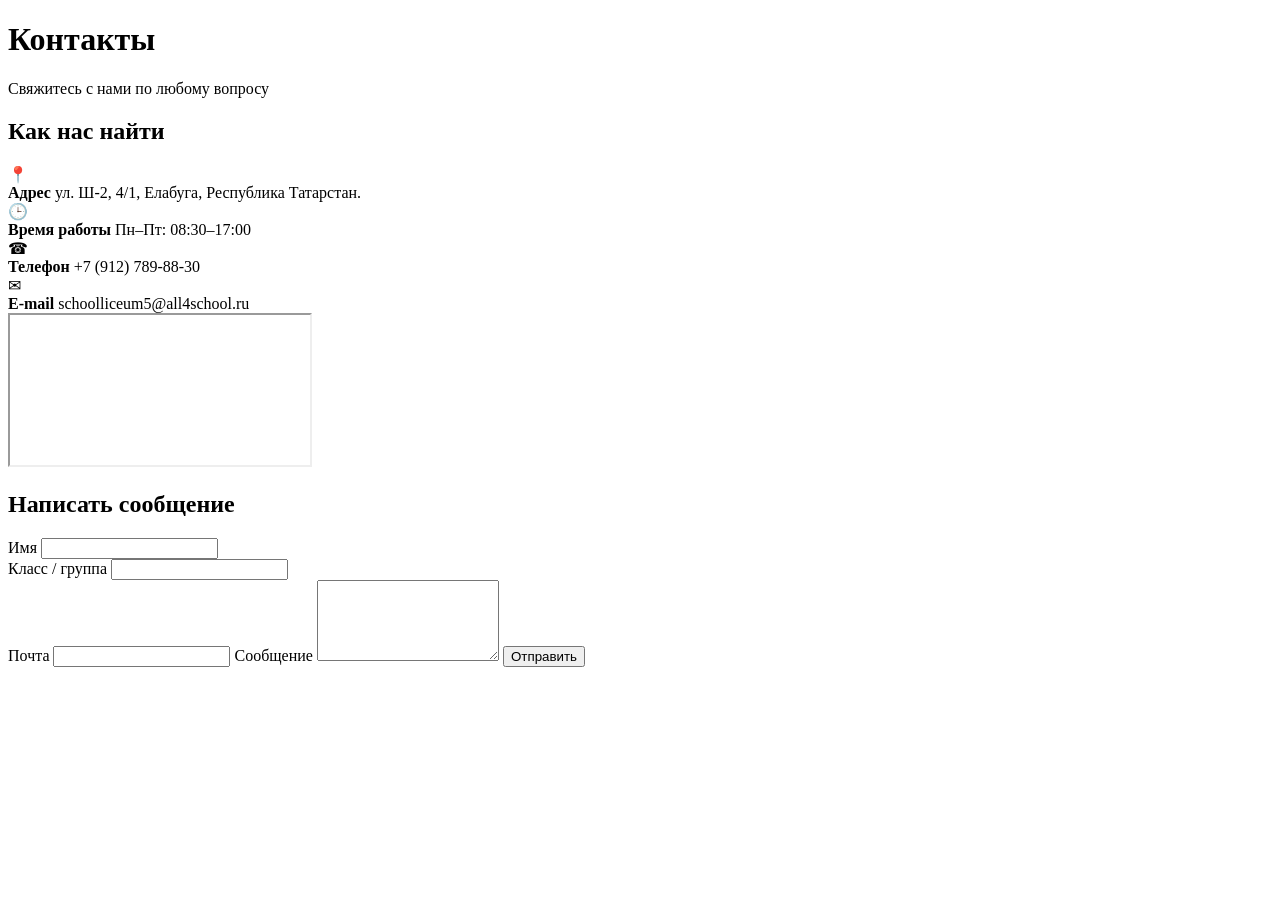
==== contacs.html @ 5a5ae1a7 "верстка страницы" ====
<!DOCTYPE html>
<html lang="ru">
<head>
  <meta charset="UTF-8" />
  <meta name="viewport" content="width=device-width, initial-scale=1.0" />
  <title>Лицей 4 — Контакты</title>
  <link rel="stylesheet" href="style.css" />
</head>
<body>
 <div class="container">
  <div class="hero">
    <h1>Контакты</h1>
    <p>Свяжитесь с нами по любому вопросу</p>
  </div>
  <div class="grid">
    <div class="card card-left">
      <h2>Как нас найти</h2>
      <div class="info">
        <div class="info-item">
          <div class="badge">📍</div>
          <div class="info-text">
            <b>Адрес</b>
            <span>ул. Ш-2, 4/1, Елабуга, Республика Татарстан.</span>
          </div>
        </div>
        <div class="info-item">
          <div class="badge">🕒</div>
          <div class="info-text">
            <b>Время работы</b>
            <span>Пн–Пт: 08:30–17:00</span>
          </div>
        </div>
        <div class="info-item">
          <div class="badge">☎</div>
          <div class="info-text">
            <b>Телефон</b>
            <span>+7 (912) 789-88-30</span>
          </div>
        </div>
        <div class="info-item">
          <div class="badge">✉</div>
          <div class="info-text">
            <b>E-mail</b>
            <span>schoolliceum5@all4school.ru</span>
          </div>
        </div>
      </div>
<div class="map">
  <iframe
    src="https://yandex.ru/map-widget/v1/?um=constructor%3A951a15d51e4090be25745ed69409bf15f4264b57492bc0af8742fdc7be6752be&amp;source=constructor">
    width="150%"
    height="240"
    frameborder="0">
  </iframe>
</div>
    </div>
    <div class="card card-right">
      <h2>Написать сообщение</h2>
      <form>
        <div class="form-row">
          <div class="form-col">
            <label>Имя</label>
            <input type="text">
          </div>
          <div class="form-col right">
            <label>Класс / группа</label>
            <input type="text">
          </div>
        </div>
        <label>Почта</label>
        <input type="email">
        <label>Сообщение</label>
        <textarea rows="5"></textarea>
        <button>Отправить</button>
      </form>
    </div>
  </div>
</div>
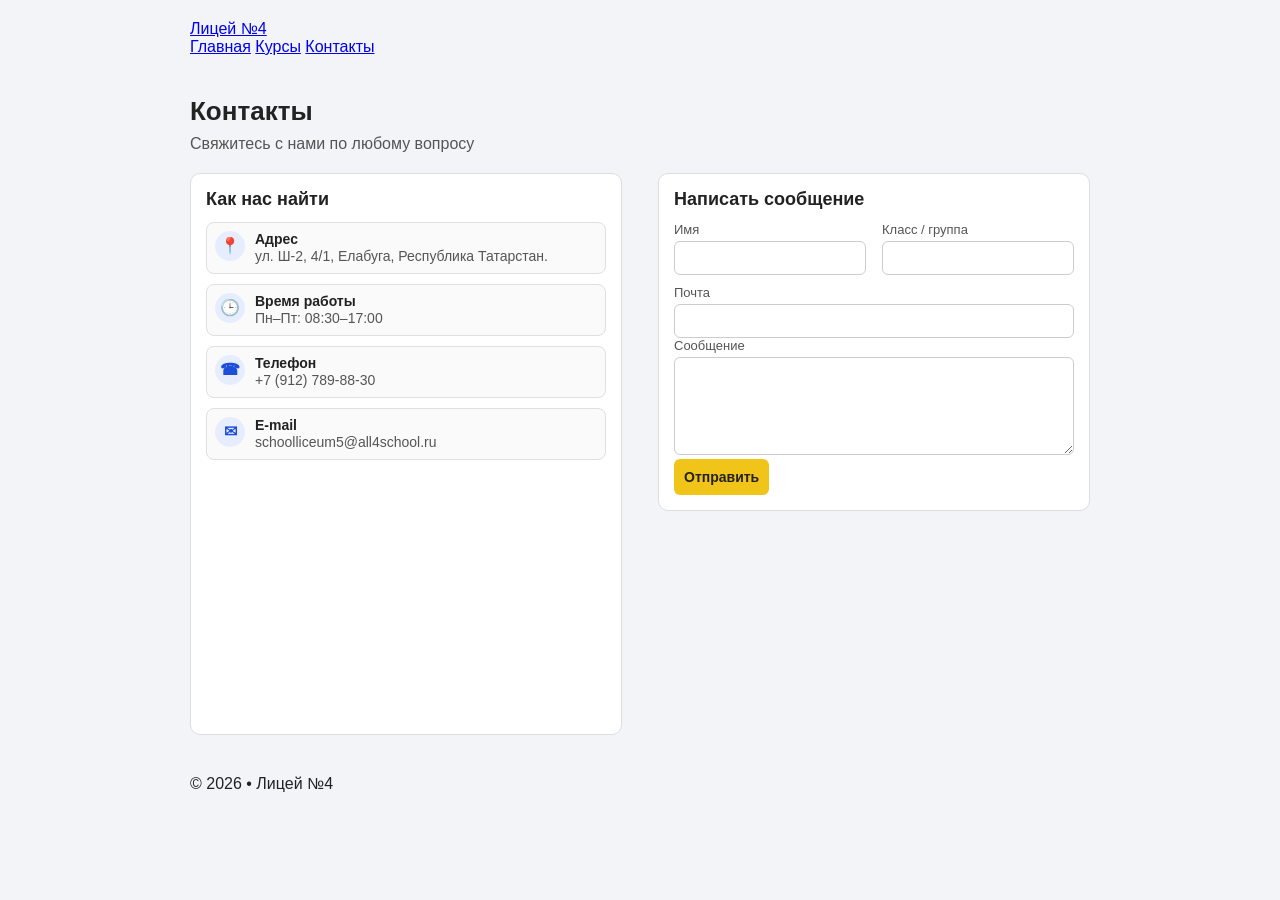
==== commit 79be726f: "навигация" ====
--- a/contacs.html
+++ b/contacs.html
@@ -7,6 +7,18 @@
   <link rel="stylesheet" href="style.css" />
 </head>
 <body>
+  <!-- Навигация -->
+  <header class="site-nav">
+    <div class="container nav-inner">
+      <a class="logo" href="sashawa.html">Лицей №4</a>
+      <nav class="nav-links">
+        <a href="sashawa.html">Главная</a>
+        <a href="index2.html">Курсы</a>
+        <a class="active" href="contacs.html">Контакты</a>
+      </nav>
+    </div>
+  </header>
+
  <div class="container">
   <div class="hero">
     <h1>Контакты</h1>
@@ -45,14 +57,14 @@
           </div>
         </div>
       </div>
-<div class="map">
-  <iframe
-    src="https://yandex.ru/map-widget/v1/?um=constructor%3A951a15d51e4090be25745ed69409bf15f4264b57492bc0af8742fdc7be6752be&amp;source=constructor">
-    width="150%"
-    height="240"
-    frameborder="0">
-  </iframe>
-</div>
+      <div class="map">
+        <iframe
+          src="https://yandex.ru/map-widget/v1/?um=constructor%3A951a15d51e4090be25745ed69409bf15f4264b57492bc0af8742fdc7be6752be&amp;source=constructor"
+          width="100%"
+          height="240"
+          frameborder="0">
+        </iframe>
+      </div>
     </div>
     <div class="card card-right">
       <h2>Написать сообщение</h2>
@@ -75,4 +87,12 @@
       </form>
     </div>
   </div>
-</div>+ </div>
+
+  <footer class="site-footer">
+    <div class="container">
+      <span>© 2026 • Лицей №4</span>
+    </div>
+  </footer>
+</body>
+</html>
--- a/style.css
+++ b/style.css
@@ -0,0 +1,173 @@
+body {
+  margin: 0;
+  font-family: Arial, sans-serif;
+  background: #f2f4f8;
+  color: #222;
+}
+
+.container {
+  width: 900px;
+  margin: 0 auto;
+  padding: 20px;
+}
+
+.hero {
+  margin-bottom: 20px;
+}
+
+.hero h1 {
+  margin: 0 0 8px;
+  font-size: 26px;
+}
+
+.hero p {
+  margin: 0;
+  color: #555;
+}
+
+.grid {
+  width: 100%;
+  overflow: hidden; 
+}
+.card {
+  width: 48%;
+  background: #fff;
+  border: 1px solid #ddd;
+  border-radius: 10px;
+  padding: 15px;
+  box-sizing: border-box;
+}
+
+.card-left {
+  float: left;
+}
+
+.card-right {
+  float: right;
+}
+
+.card h2 {
+  margin: 0 0 12px;
+  font-size: 18px;
+}
+
+.info {
+  margin-bottom: 15px;
+}
+
+.info-item {
+  width: 100%;
+  overflow: hidden;
+  padding: 8px;
+  border: 1px solid #e0e0e0;
+  border-radius: 8px;
+  background: #fafafa;
+  margin-bottom: 10px;
+  box-sizing: border-box;
+}
+
+.badge {
+  width: 30px;
+  height: 30px;
+  float: left;
+  border-radius: 50%;
+  background: #e6edff;
+  color: #1d4ed8;
+  text-align: center;
+  line-height: 30px;
+  font-weight: bold;
+  margin-right: 10px;
+}
+
+.info-text {
+  overflow: hidden;
+}
+
+.info-text b {
+  display: block;
+  font-size: 14px;
+}
+
+.info-text span {
+  font-size: 14px;
+  color: #555;
+}
+
+.map {
+  margin-top: 15px;
+}
+
+.map-placeholder {
+  height: 160px;
+  border: 1px dashed #ccc;
+  border-radius: 8px;
+  background: #f7f7f7;
+  text-align: center;
+  padding-top: 55px;
+  box-sizing: border-box;
+  color: #666;
+  font-size: 14px;
+}
+form {
+  width: 100%;
+}
+
+.form-row {
+  width: 100%;
+  overflow: hidden;
+  margin-bottom: 10px;
+}
+
+.form-col {
+  width: 48%;
+  float: left;
+}
+
+.form-col.right {
+  float: right;
+}
+
+label {
+  display: block;
+  margin-bottom: 4px;
+  font-size: 13px;
+  color: #555;
+}
+
+input,
+select,
+textarea {
+  width: 100%;
+  padding: 8px 10px;
+  border: 1px solid #ccc;
+  border-radius: 6px;
+  font-family: inherit;
+  font-size: 14px;
+  box-sizing: border-box;
+}
+
+textarea {
+  resize: vertical;
+}
+
+button {
+  padding: 10px;
+  border: none;
+  border-radius: 6px;
+  background: #f0c419;
+  color: #222;
+  font-weight: bold;
+  font-size: 14px;
+  cursor: pointer;
+}
+
+button:hover {
+  background: #e6b800;
+}
+
+.note {
+  font-size: 12px;
+  color: #666;
+  margin-top: 6px;
+}
+
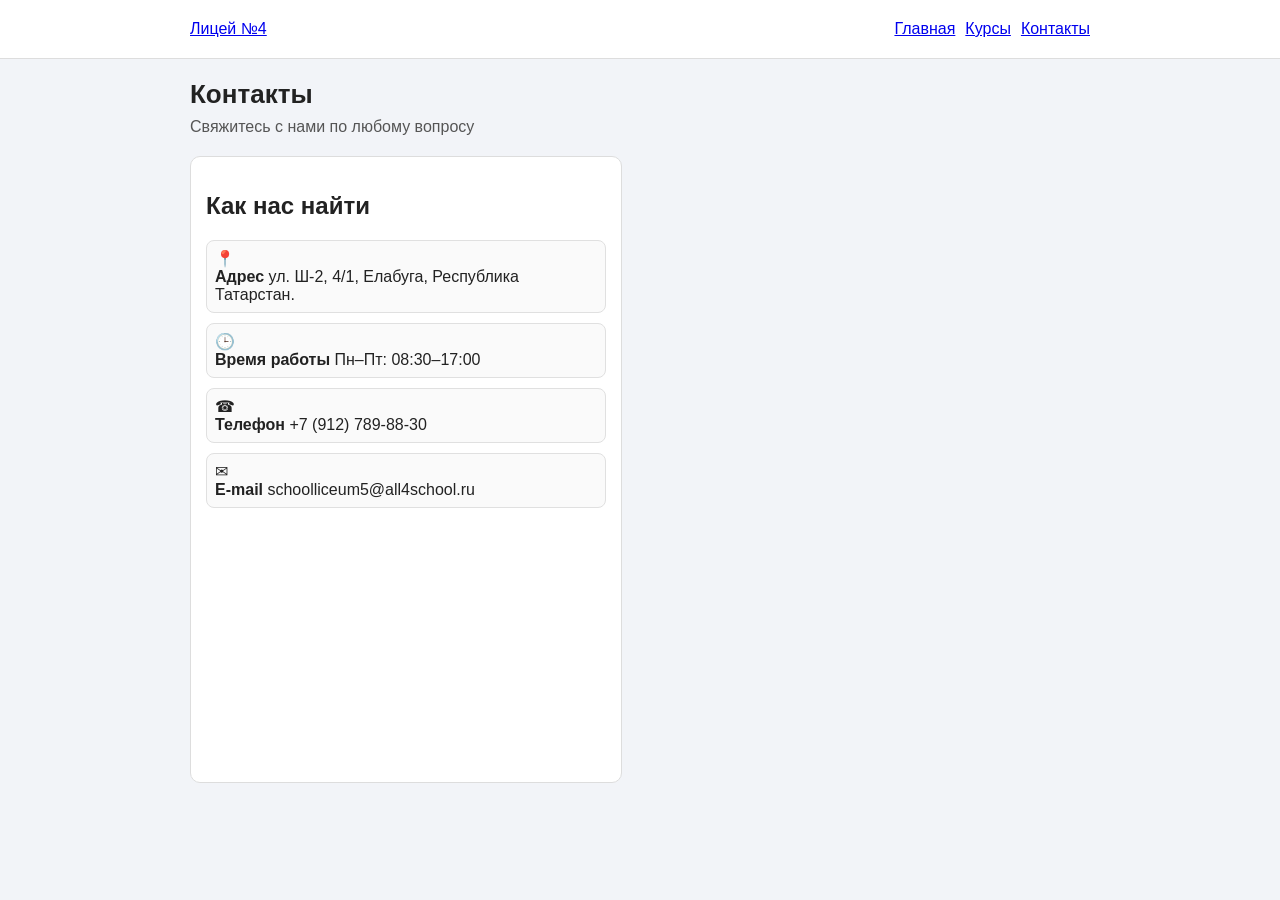
==== commit d1cc71d7: "Обновил дизайн контактов" ====
--- a/contacs.html
+++ b/contacs.html
@@ -7,7 +7,6 @@
   <link rel="stylesheet" href="style.css" />
 </head>
 <body>
-  <!-- Навигация -->
   <header class="site-nav">
     <div class="container nav-inner">
       <a class="logo" href="sashawa.html">Лицей №4</a>
@@ -66,33 +65,5 @@
         </iframe>
       </div>
     </div>
-    <div class="card card-right">
-      <h2>Написать сообщение</h2>
-      <form>
-        <div class="form-row">
-          <div class="form-col">
-            <label>Имя</label>
-            <input type="text">
-          </div>
-          <div class="form-col right">
-            <label>Класс / группа</label>
-            <input type="text">
-          </div>
-        </div>
-        <label>Почта</label>
-        <input type="email">
-        <label>Сообщение</label>
-        <textarea rows="5"></textarea>
-        <button>Отправить</button>
-      </form>
-    </div>
-  </div>
- </div>
-
-  <footer class="site-footer">
-    <div class="container">
-      <span>© 2026 • Лицей №4</span>
-    </div>
-  </footer>
 </body>
 </html>
--- a/style.css
+++ b/style.css
@@ -4,9 +4,30 @@
   background: #f2f4f8;
   color: #222;
 }
+.site-nav {
+  position: sticky;
+  top: 0;
+  z-index: 10;
+  background: #fff;
+  border-bottom: 1px solid #ddd;
+}
+.nav-inner {
+  display: flex;
+  align-items: center;
+  justify-content: space-between;
+  gap: 12px;
+  padding: 12px 0;
+}
+
+.nav-links {
+  display: flex;
+  flex-wrap: wrap;
+  gap: 10px;
+}
 
 .container {
-  width: 900px;
+  width: 100%;
+  max-width: 900px;
   margin: 0 auto;
   padding: 20px;
 }
@@ -24,10 +45,9 @@
   margin: 0;
   color: #555;
 }
-
 .grid {
   width: 100%;
-  overflow: hidden; 
+  overflow: hidden;
 }
 .card {
   width: 48%;
@@ -37,24 +57,6 @@
   padding: 15px;
   box-sizing: border-box;
 }
-
-.card-left {
-  float: left;
-}
-
-.card-right {
-  float: right;
-}
-
-.card h2 {
-  margin: 0 0 12px;
-  font-size: 18px;
-}
-
-.info {
-  margin-bottom: 15px;
-}
-
 .info-item {
   width: 100%;
   overflow: hidden;
@@ -65,34 +67,6 @@
   margin-bottom: 10px;
   box-sizing: border-box;
 }
-
-.badge {
-  width: 30px;
-  height: 30px;
-  float: left;
-  border-radius: 50%;
-  background: #e6edff;
-  color: #1d4ed8;
-  text-align: center;
-  line-height: 30px;
-  font-weight: bold;
-  margin-right: 10px;
-}
-
-.info-text {
-  overflow: hidden;
-}
-
-.info-text b {
-  display: block;
-  font-size: 14px;
-}
-
-.info-text span {
-  font-size: 14px;
-  color: #555;
-}
-
 .map {
   margin-top: 15px;
 }
@@ -127,47 +101,3 @@
   float: right;
 }
 
-label {
-  display: block;
-  margin-bottom: 4px;
-  font-size: 13px;
-  color: #555;
-}
-
-input,
-select,
-textarea {
-  width: 100%;
-  padding: 8px 10px;
-  border: 1px solid #ccc;
-  border-radius: 6px;
-  font-family: inherit;
-  font-size: 14px;
-  box-sizing: border-box;
-}
-
-textarea {
-  resize: vertical;
-}
-
-button {
-  padding: 10px;
-  border: none;
-  border-radius: 6px;
-  background: #f0c419;
-  color: #222;
-  font-weight: bold;
-  font-size: 14px;
-  cursor: pointer;
-}
-
-button:hover {
-  background: #e6b800;
-}
-
-.note {
-  font-size: 12px;
-  color: #666;
-  margin-top: 6px;
-}
-
